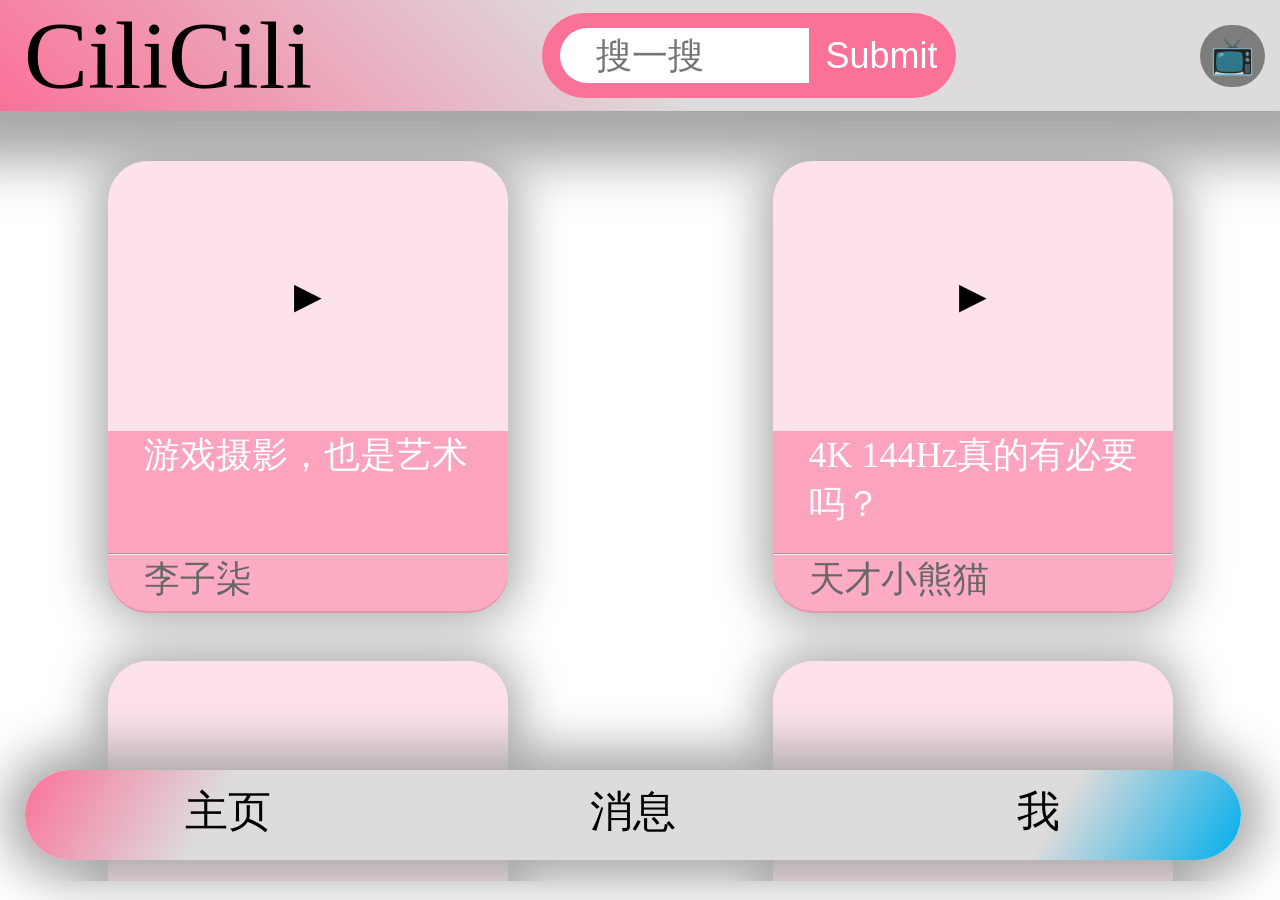
==== html/cilicilivideo.html @ 686ab145 "one updown" ====
<!DOCTYPE html>
<html>
    <head>
        <meta charset="utf-8">
        <meta name="viewport" content="width=device-width, initial-scale=1.0">
        <title>CiliCili</title>
        <style>
            * {
                padding: 0;
                margin: 0;
                font-size: 1.5rem; /* 移动端大字体 */
            }
            h2 {
                text-indent: 1rem;
                font-size: 4rem;
                font-weight: 200;
            }
            input {
                border: none;
                outline: none;
            }
            /* Head */
            header {
                display: flex;
                background: linear-gradient(45deg,#fb7299,#dddbdb,#dddbdb);
                justify-content: space-between;
                box-shadow: 0 0 50px 50px #a7a7a7;
            }
            .h2 {
                max-width: 30%;
            }
            #username {
                display: inline-block;
                width: 70%;
                padding: 0 5px 0 0;
                overflow: hidden;
            }
            .profile {
                display: flex;
                justify-content: space-around;
                flex-wrap: nowrap;
                max-width: 30%;
                color: #7d7d7d;
                margin: auto 15px auto 0;
                font-weight: 500;
            }
            .profile span:nth-of-type(2){
                height: 60%;
                padding: 10px;
                margin-left: 10px;
                border: none;
                border-radius: 100px;
                background-color: #7d7d7d;
                cursor: pointer;
            }
            .search {
                display: flex;
                justify-content: space-around;
                gap: 10px;
                max-width: 30%;
                padding: 15px;
                height: 55px;
                background-color: #fb7299;
                border: none;
                border-radius: 100px;
                margin: auto;
            }
            .search input:nth-of-type(1) {
                width: 65%;
                border: none;
                border-radius: 100px 0 0 100px;
                text-indent: 1em
            }
            .search input:nth-of-type(2) {
                background-color: #00000000;
                color: white;
            }
            /* Body */
            section {
                height: 80vh;
                overflow: scroll;
                padding: 50px 0 0 0;
            }
            .videolist {
                display: flex;
                flex-wrap: wrap;
                justify-content: space-around;
                gap: 50px;
            }
            .video {
                width: 400px;
                height: 450px;
                background-color: white;
                border: none;
                border-radius: 40px;
                box-shadow: 0 0 50px 10px #a7a7a7;
                cursor: pointer;
            }
            .video div:nth-of-type(1) {
                display: flex;
                background-color: #fb729935;
                justify-content: center;
                align-items: center;
                border: none;
                border-radius: 40px 40px 0 0;
                height: 60%;
            }
            .video div:nth-of-type(2) {
                height: 27%;
                background-color: #fb7299a5;
                color: white;
                padding: 0 0 0 1em;
            }
            .video div:nth-of-type(3) {
                height: 13%;
                color: #676767;
                background-color: #fb729995;
                padding: 0 0 0 1em;
                border-radius: 0 0 40px 40px;
            }
            .video:hover {
                box-shadow: 0 0 50px 10px pink;
            }
            /* Foot */
            footer {
                display: flex;
                justify-content: space-around;
                align-items: center;
                width: 95%; /* 留边以实现悬浮效果 */
                margin: 0 25px; /* 居中 */
                background: linear-gradient(120deg,#fb7299,#dddbdb,#dddbdb, #dddbdb, #dddbdb, #dddbdb,#00aeec);
                box-shadow: 0 0 50px 20px #a7a7a7;
                height: 10vh;
                border: none;
                border-radius: 100px;
                position: fixed;
                bottom: 40px;
                z-index: 20;
            }
            footer div {
                width: 190px;
                height: 80px;
                cursor: pointer;
                font-size: 1.2em;
                text-align: center;
                padding: 13px 0 0 0;
            }
            footer div:hover {
                background-color: #a7a7a765;
                border: none;
                border-radius: 100px;
            }
        </style>
    </head>
    <body>
        <header>
            <h2 class="h2">CiliCili</h2>
            <form action="https://search.bilibili.com/all" method="get" class="search"><input name="keyword" type="text" autocomplete="off" placeholder="搜一搜" required/><input type="submit"/></form>
            <div class="profile"><span id="username"></span><span onclick="open_bili()">📺</span></div>
        </header>
        <section>
            <div class="videolist" id="vl"></div>
        </section>
        <footer>
            <div>主页</div>
            <div>消息</div>
            <div onclick="open_bili()">我</div>
        </footer>
        <script>
            let usernames = prompt("用户名")
            if (usernames == "" || typeof usernames == null) {
                usernames = "Cili2009626";
            }
            let title = [
                "最新Steam免费联机游戏推荐！", "沉 浸 式 游 戏",
                "游戏优化，到底有多虚假？", "仅1.47MB但能在Limbo上流畅系统！",
                "免费破笔记本挑战跑Minecraft光影", "我的世界模组推荐",
                "调 戏 D e e p S e e k", "耗时365天，我做了一款APP",
                "只为短暂的2小时，我们拍下了...", "帮我看看极限国度...",
                "Steam夏促必买清单！", "独立游戏神作，你玩过几款？",
                "显卡暴跌，现在入手值吗？", "用核显挑战4K游戏！",
                "老电脑也能玩的优化神作", "低配电脑的福音！",
                "当AI尝试玩我的世界", "用代码还原了《动森》",
                "花3年做了一款没人玩的游戏", "我 在 游 戏 里 拍 电 影",
                "全网最细老头环攻略", "《黑神话》实机演示解析",
                "Switch模拟器完美运行？", "手机玩PC大作，真香！",
                "三款冷门但好玩的联机游戏", "双人成行，但只有一个人",
                "我把《巫师3》做成了像素风", "用Excel也能玩RPG？",
                "当UP主被自己的MOD整崩溃", "粉丝让我用微波炉玩Steam",
                "游戏外设，是不是智商税？", "4K 144Hz真的有必要吗？",
                "用三年时间重制一款游戏", "游戏里的物理引擎有多真实？",
                "我 复 刻 了 整 个 地 球", "把《原神》做进PPT里",
                "云玩家测试，你能得几分？", "史上最难Boss，无伤通关！",
                "游戏配乐，灵魂所在", "一个Bug引发的血案",
                "策划与玩家的爱恨情仇", "我把账号练到满级后卸载了",
                "《给他爱6》预测与猜想", "用脚打游戏，还能赢？",
                "游戏里当裁缝，年入百万？", "沉浸式拆解游戏手柄",
                "一个箱庭关卡的设计美学", "游戏里的中国风有多惊艳？",
                "为什么我们喜欢种田游戏？", "街机厅的回忆，泪目了",
                "我 在 游 戏 里 上 数 学 课", "用游戏引擎做动画短片",
                "显卡烤机，真的会炸吗？", "极限超频，只为跑个分",
                "捡垃圾装电脑，大战3A大作", "图吧大佬的装机日常",
                "笔记本外接显卡，性能翻倍", "固态硬盘对游戏提升多大？",
                "CPU与GPU的世纪大战", "散热器，风冷还是水冷？",
                "机箱理线艺术，强迫症狂喜", "显示器的色彩玄学",
                "把网吧搬回家需要几步？", "用旧手机做电脑副屏",
                "无线外设，延迟真的重要吗？", "电竞椅与人体工学椅的抉择",
                "百元耳机与千元耳机的差距", "游戏手柄的前世今生",
                "键盘轴体，你真的懂吗？", "鼠标微动，换一换更顺手",
                "我 把 房 间 改 成 了 赛 博 朋 克", "桌面搭配，提升游戏氛围",
                "深夜写代码，只为优化1帧", "游戏崩溃，心态也崩了",
                "反作弊系统，道高一尺魔高一丈", "破解版与正版侠的战争",
                "游戏存档，承载了多少回忆", "一周目与多周目的区别",
                "你曾在游戏里当过反派吗？", "游戏里的道德抉择，太难了",
                "我 把 NPC 训 练 成 了 大 佬", "当开放世界失去了边界",
                "游戏的结尾，让你哭了吗？", "老游戏重制，是情怀还是圈钱？",
                "游戏中的隐藏彩蛋，你找到几个？", "速通玩家的极限操作",
                "游戏里的天气预报居然是真的", "利用bug速通，算作弊吗？",
                "我 的 世 界 红 石 计 算 机", "在MC里搭建了金字塔",
                "用命令方块实现小游戏", "模组太多，游戏都加载不出来了",
                "光影与材质包的终极搭配", "原版生存，枯燥但有趣",
                "空岛生存，挑战极限", "模组生存，科技与魔法并存",
                "我在MC里搞城市规划", "建筑大神，还原紫禁城",
                "红石音乐，居然能播放周杰伦", "跑酷地图，玩到心态爆炸",
                "与DeepSeek辩论游戏艺术", "让AI帮我写游戏脚本",
                "AI绘画，生成我的游戏角色", "用AI配音，省了巨额成本",
                "调教AI玩格斗游戏", "AI vs AI，谁才是最强？",
                "当我问AI如何攻略女神", "AI写的小说，我拍成了微电影",
                "用AI还原历史人物", "AI预测2026年游戏趋势",
                "耗时100天，做了一款桌游", "从零开始学做独立游戏",
                "游戏上线第一天，我被骂惨了", "迭代更新两年，口碑逆袭",
                "APP日活破百万，我做了什么？", "产品经理的996游戏日常",
                "我 的 代 码 跑 出 了 彩 虹 色", "修复了一个存在10年的Bug",
                "把APP做到全球排行榜第一", "为了情怀，我买了整个IP",
                "放弃高薪，回家做游戏", "游戏开发者的一天，很真实",
                "拍下游戏里的绝美瞬间", "游戏摄影，也是艺术",
                "为游戏写了一首主题曲", "我cos了游戏里的女主角",
                "用乐高拼出了游戏场景", "手绘游戏地图，细节拉满",
                "把游戏玩成了穿搭模拟器", "极限国度里的极限操作"
            ];
            let name = [
                "凹凸Remov", "小样游戏",
                "一只Lv6", "改名居然要花6个币",
                "影视飓风", "极客湾Geek",
                "Rjv", "美琴酱",
                "御坂美笛", "bili2331145",
                "Leya蕾雅", "芒果冰OL",
                "普普通通Tony", "硬件茶谈",
                "极客实验室", "图吧小白",
                "AI魔盒", "独立游戏菌",
                "老戴在此", "随义のfreely",
                "quin33", "王老菊",
                "怕上火暴王老菊", "神奇陆夫人",
                "谜之声", "黑桐谷歌",
                "纯黑", "小宇游戏",
                "峰哥游戏", "小宁子",
                "女流", "鸟哥",
                "阿飞", "老E",
                "梗百科", "游戏动力",
                "游民星空", "3DMGAME",
                "游侠网", "杉果游戏",
                "蒸汽人", "手柄哥",
                "显卡吧小吧", "装机猿",
                "二斤自制", "天才小熊猫",
                "混乱博物馆", "回形针",
                "科普中国", "无穷小亮",
                "李子柒", "滇西小哥",
                "绵羊料理", "美食作家王刚",
                "手工耿", "耿哥",
                "烤漆", "木工小贾",
                "泥塑大师", "微缩世界",
                "模型大佬", "乐高MOCer",
                "像素画家", "动态设计师",
                "音效制作人", "配乐师",
                "脚本家", "剧情顾问",
                "策划阿杰", "数值策划",
                "美术小C", "原画师",
                "建模师老张", "动画师小李",
                "测试员阿强", "运维老猫",
                "运营小美", "市场总监",
                "客服小可", "产品经理",
                "投资人陈", "合伙人老吴",
                "资深玩家", "怀旧党",
                "速通达人", "白金奖杯",
                "收藏家", "周边狂魔",
                "赛事解说", "电竞教练",
                "战队经理", "职业选手",
                "主播小甜", "弹幕大神",
                "路人甲", "热心网友",
                "神秘代码", "无名氏",
                "今天也在摸鱼", "鸽子王",
                "月末赶稿", "咕咕咕",
                "追番少年", "二次元宅",
                "科技迷", "数码控",
                "手工达人", "生活家",
                "旅行者", "美食猎人",
                "音乐人", "绘画君",
                "摄影狮", "剪辑狗",
                "后期秃头", "策划头秃",
                "码农小陈", "前端老刘",
                "后端大壮", "全栈超人"
            ];
            let bvid = [
                "BV1TEgk64EBT", "BV1cYM86rEEY", "BV1e3KM6bEgK", "BV19rNX6XEpr",
                "BV1AwKU6ZE6L", "BV1b64y1L7AR", "BV1T5v3edEi3", "BV1QiTS6jEGJ",
                "BV1Tx4y1C7gH", "BV1mK4y1R7pL", "BV1nN4y1F8qW", "BV1pZ4y1J6rT",
                "BV1qR4y1D9sY", "BV1rS4y1E2uZ", "BV1sT4y1V3vA", "BV1tU4y1W4wB",
                "BV1uV4y1X5xC", "BV1vW4y1Y6yD", "BV1wX4y1Z7zE", "BV1xY4y1a8fF",
                "BV1yZ4y1b9gG", "BV1zA4y1c0hH", "BV1aB4y1d1iI", "BV1bC4y1e2jJ",
                "BV1cD4y1f3kK", "BV1dE4y1g4lL", "BV1eF4y1h5mM", "BV1fG4y1i6nN",
                "BV1gH4y1j7oO", "BV1hI4y1k8pP", "BV1iJ4y1l9qQ", "BV1jK4y1m0rR",
                "BV1kL4y1n1sS", "BV1lM4y1o2tT", "BV1mN4y1p3uU", "BV1nO4y1q4vV",
                "BV1oP4y1r5wW", "BV1pQ4y1s6xX", "BV1qR4y1t7yY", "BV1rS4y1u8zZ",
                "BV1sT4y1v9aA", "BV1tU4y1w0bB", "BV1uV4y1x1cC", "BV1vW4y1y2dD",
                "BV1wX4y1z3eE", "BV1xY4y1a4fF", "BV1yZ4y1b5gG", "BV1zA4y1c6hH",
                "BV1aB4y1d7iI", "BV1bC4y1e8jJ", "BV1cD4y1f9kK", "BV1dE4y1g0lL",
                "BV1eF4y1h1mM", "BV1fG4y1i2nN", "BV1gH4y1j3oO", "BV1hI4y1k4pP",
                "BV1iJ4y1l5qQ", "BV1jK4y1m6rR", "BV1FUkwB2Ejc", "BV19w4m1r7KL"
            ]
            let avl = document.getElementById("vl");
            let aun = document.getElementById("username");
            aun.innerHTML = usernames
            function refresh() {
                let html = "";
                for (var i=0;i<100;i++) {
                    html += "<div class=\"video\" onclick=\"click_video()\">";
                    html += "<div>▶</div>";
                    html += "<div>"+title[Math.floor(Math.random()*title.length)]+"</div>";
                    html += "<hr/>";
                    html += "<div>"+name[Math.floor(Math.random()*name.length)]+"</div>";
                    html += "</div>";
                }
                html += "<div>没有了 ╯︿╰</div>"
                avl.innerHTML = html;
            }
            refresh()
            function click_video() {
                window.open("https://player.bilibili.com/player.html?bvid="+bvid[Math.floor(Math.random()*bvid.length)])
            }
            function open_bili() {
                window.open("https://space.bilibili.com/") // 跳转至个人主页
            }
        </script>
    </body>
</html>
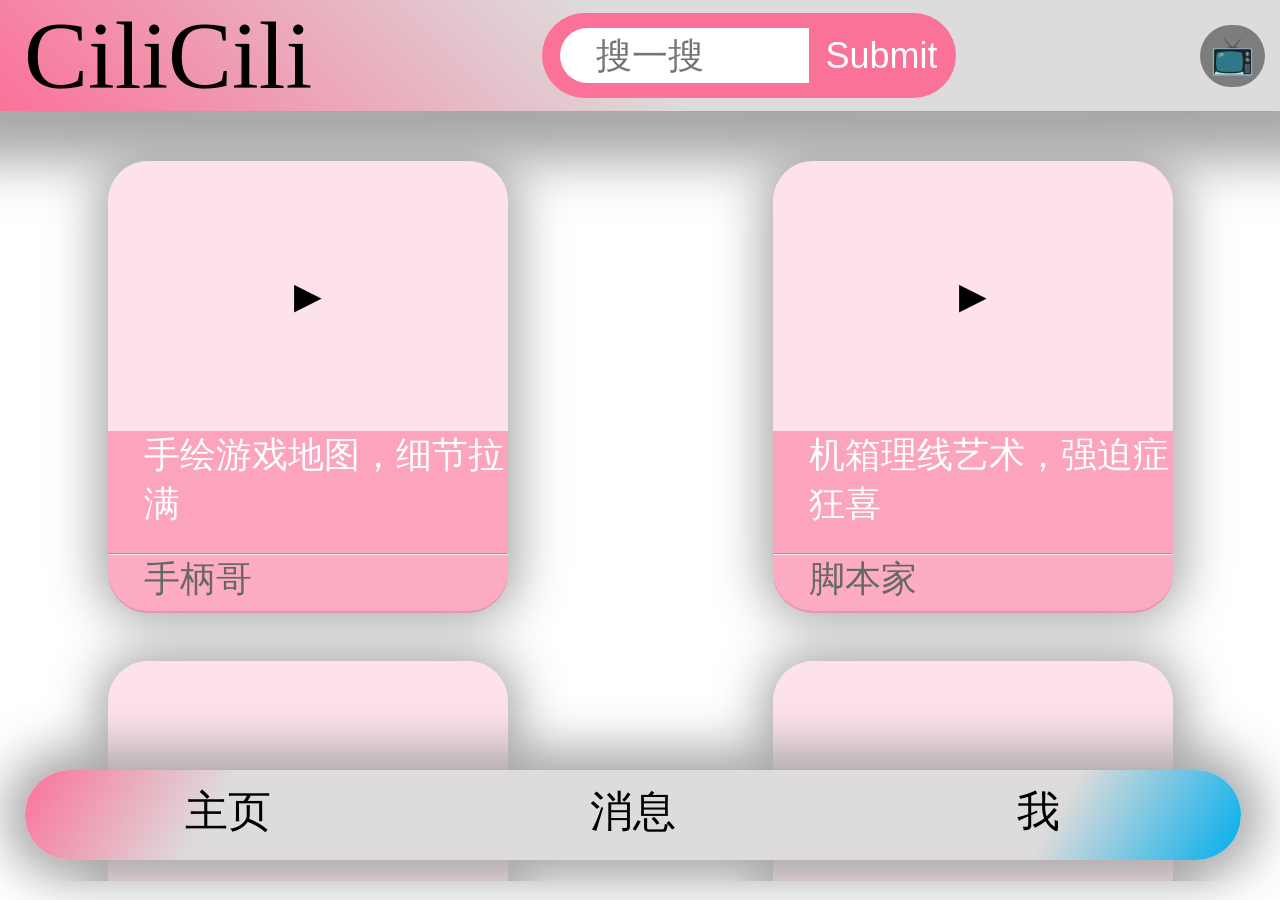
==== commit a6fd3436: "26/8/31 no4" ====
--- a/html/cilicilivideo.html
+++ b/html/cilicilivideo.html
@@ -4,153 +4,7 @@
         <meta charset="utf-8">
         <meta name="viewport" content="width=device-width, initial-scale=1.0">
         <title>CiliCili</title>
-        <style>
-            * {
-                padding: 0;
-                margin: 0;
-                font-size: 1.5rem; /* 移动端大字体 */
-            }
-            h2 {
-                text-indent: 1rem;
-                font-size: 4rem;
-                font-weight: 200;
-            }
-            input {
-                border: none;
-                outline: none;
-            }
-            /* Head */
-            header {
-                display: flex;
-                background: linear-gradient(45deg,#fb7299,#dddbdb,#dddbdb);
-                justify-content: space-between;
-                box-shadow: 0 0 50px 50px #a7a7a7;
-            }
-            .h2 {
-                max-width: 30%;
-            }
-            #username {
-                display: inline-block;
-                width: 70%;
-                padding: 0 5px 0 0;
-                overflow: hidden;
-            }
-            .profile {
-                display: flex;
-                justify-content: space-around;
-                flex-wrap: nowrap;
-                max-width: 30%;
-                color: #7d7d7d;
-                margin: auto 15px auto 0;
-                font-weight: 500;
-            }
-            .profile span:nth-of-type(2){
-                height: 60%;
-                padding: 10px;
-                margin-left: 10px;
-                border: none;
-                border-radius: 100px;
-                background-color: #7d7d7d;
-                cursor: pointer;
-            }
-            .search {
-                display: flex;
-                justify-content: space-around;
-                gap: 10px;
-                max-width: 30%;
-                padding: 15px;
-                height: 55px;
-                background-color: #fb7299;
-                border: none;
-                border-radius: 100px;
-                margin: auto;
-            }
-            .search input:nth-of-type(1) {
-                width: 65%;
-                border: none;
-                border-radius: 100px 0 0 100px;
-                text-indent: 1em
-            }
-            .search input:nth-of-type(2) {
-                background-color: #00000000;
-                color: white;
-            }
-            /* Body */
-            section {
-                height: 80vh;
-                overflow: scroll;
-                padding: 50px 0 0 0;
-            }
-            .videolist {
-                display: flex;
-                flex-wrap: wrap;
-                justify-content: space-around;
-                gap: 50px;
-            }
-            .video {
-                width: 400px;
-                height: 450px;
-                background-color: white;
-                border: none;
-                border-radius: 40px;
-                box-shadow: 0 0 50px 10px #a7a7a7;
-                cursor: pointer;
-            }
-            .video div:nth-of-type(1) {
-                display: flex;
-                background-color: #fb729935;
-                justify-content: center;
-                align-items: center;
-                border: none;
-                border-radius: 40px 40px 0 0;
-                height: 60%;
-            }
-            .video div:nth-of-type(2) {
-                height: 27%;
-                background-color: #fb7299a5;
-                color: white;
-                padding: 0 0 0 1em;
-            }
-            .video div:nth-of-type(3) {
-                height: 13%;
-                color: #676767;
-                background-color: #fb729995;
-                padding: 0 0 0 1em;
-                border-radius: 0 0 40px 40px;
-            }
-            .video:hover {
-                box-shadow: 0 0 50px 10px pink;
-            }
-            /* Foot */
-            footer {
-                display: flex;
-                justify-content: space-around;
-                align-items: center;
-                width: 95%; /* 留边以实现悬浮效果 */
-                margin: 0 25px; /* 居中 */
-                background: linear-gradient(120deg,#fb7299,#dddbdb,#dddbdb, #dddbdb, #dddbdb, #dddbdb,#00aeec);
-                box-shadow: 0 0 50px 20px #a7a7a7;
-                height: 10vh;
-                border: none;
-                border-radius: 100px;
-                position: fixed;
-                bottom: 40px;
-                z-index: 20;
-            }
-            footer div {
-                width: 190px;
-                height: 80px;
-                cursor: pointer;
-                font-size: 1.2em;
-                text-align: center;
-                padding: 13px 0 0 0;
-            }
-            footer div:hover {
-                background-color: #a7a7a765;
-                border: none;
-                border-radius: 100px;
-            }
-        </style>
+        <link rel="stylesheet" href="../css/cilicili.css" type="text/css"/>
     </head>
     <body>
         <header>
@@ -166,180 +20,6 @@
             <div>消息</div>
             <div onclick="open_bili()">我</div>
         </footer>
-        <script>
-            let usernames = prompt("用户名")
-            if (usernames == "" || typeof usernames == null) {
-                usernames = "Cili2009626";
-            }
-            let title = [
-                "最新Steam免费联机游戏推荐！", "沉 浸 式 游 戏",
-                "游戏优化，到底有多虚假？", "仅1.47MB但能在Limbo上流畅系统！",
-                "免费破笔记本挑战跑Minecraft光影", "我的世界模组推荐",
-                "调 戏 D e e p S e e k", "耗时365天，我做了一款APP",
-                "只为短暂的2小时，我们拍下了...", "帮我看看极限国度...",
-                "Steam夏促必买清单！", "独立游戏神作，你玩过几款？",
-                "显卡暴跌，现在入手值吗？", "用核显挑战4K游戏！",
-                "老电脑也能玩的优化神作", "低配电脑的福音！",
-                "当AI尝试玩我的世界", "用代码还原了《动森》",
-                "花3年做了一款没人玩的游戏", "我 在 游 戏 里 拍 电 影",
-                "全网最细老头环攻略", "《黑神话》实机演示解析",
-                "Switch模拟器完美运行？", "手机玩PC大作，真香！",
-                "三款冷门但好玩的联机游戏", "双人成行，但只有一个人",
-                "我把《巫师3》做成了像素风", "用Excel也能玩RPG？",
-                "当UP主被自己的MOD整崩溃", "粉丝让我用微波炉玩Steam",
-                "游戏外设，是不是智商税？", "4K 144Hz真的有必要吗？",
-                "用三年时间重制一款游戏", "游戏里的物理引擎有多真实？",
-                "我 复 刻 了 整 个 地 球", "把《原神》做进PPT里",
-                "云玩家测试，你能得几分？", "史上最难Boss，无伤通关！",
-                "游戏配乐，灵魂所在", "一个Bug引发的血案",
-                "策划与玩家的爱恨情仇", "我把账号练到满级后卸载了",
-                "《给他爱6》预测与猜想", "用脚打游戏，还能赢？",
-                "游戏里当裁缝，年入百万？", "沉浸式拆解游戏手柄",
-                "一个箱庭关卡的设计美学", "游戏里的中国风有多惊艳？",
-                "为什么我们喜欢种田游戏？", "街机厅的回忆，泪目了",
-                "我 在 游 戏 里 上 数 学 课", "用游戏引擎做动画短片",
-                "显卡烤机，真的会炸吗？", "极限超频，只为跑个分",
-                "捡垃圾装电脑，大战3A大作", "图吧大佬的装机日常",
-                "笔记本外接显卡，性能翻倍", "固态硬盘对游戏提升多大？",
-                "CPU与GPU的世纪大战", "散热器，风冷还是水冷？",
-                "机箱理线艺术，强迫症狂喜", "显示器的色彩玄学",
-                "把网吧搬回家需要几步？", "用旧手机做电脑副屏",
-                "无线外设，延迟真的重要吗？", "电竞椅与人体工学椅的抉择",
-                "百元耳机与千元耳机的差距", "游戏手柄的前世今生",
-                "键盘轴体，你真的懂吗？", "鼠标微动，换一换更顺手",
-                "我 把 房 间 改 成 了 赛 博 朋 克", "桌面搭配，提升游戏氛围",
-                "深夜写代码，只为优化1帧", "游戏崩溃，心态也崩了",
-                "反作弊系统，道高一尺魔高一丈", "破解版与正版侠的战争",
-                "游戏存档，承载了多少回忆", "一周目与多周目的区别",
-                "你曾在游戏里当过反派吗？", "游戏里的道德抉择，太难了",
-                "我 把 NPC 训 练 成 了 大 佬", "当开放世界失去了边界",
-                "游戏的结尾，让你哭了吗？", "老游戏重制，是情怀还是圈钱？",
-                "游戏中的隐藏彩蛋，你找到几个？", "速通玩家的极限操作",
-                "游戏里的天气预报居然是真的", "利用bug速通，算作弊吗？",
-                "我 的 世 界 红 石 计 算 机", "在MC里搭建了金字塔",
-                "用命令方块实现小游戏", "模组太多，游戏都加载不出来了",
-                "光影与材质包的终极搭配", "原版生存，枯燥但有趣",
-                "空岛生存，挑战极限", "模组生存，科技与魔法并存",
-                "我在MC里搞城市规划", "建筑大神，还原紫禁城",
-                "红石音乐，居然能播放周杰伦", "跑酷地图，玩到心态爆炸",
-                "与DeepSeek辩论游戏艺术", "让AI帮我写游戏脚本",
-                "AI绘画，生成我的游戏角色", "用AI配音，省了巨额成本",
-                "调教AI玩格斗游戏", "AI vs AI，谁才是最强？",
-                "当我问AI如何攻略女神", "AI写的小说，我拍成了微电影",
-                "用AI还原历史人物", "AI预测2026年游戏趋势",
-                "耗时100天，做了一款桌游", "从零开始学做独立游戏",
-                "游戏上线第一天，我被骂惨了", "迭代更新两年，口碑逆袭",
-                "APP日活破百万，我做了什么？", "产品经理的996游戏日常",
-                "我 的 代 码 跑 出 了 彩 虹 色", "修复了一个存在10年的Bug",
-                "把APP做到全球排行榜第一", "为了情怀，我买了整个IP",
-                "放弃高薪，回家做游戏", "游戏开发者的一天，很真实",
-                "拍下游戏里的绝美瞬间", "游戏摄影，也是艺术",
-                "为游戏写了一首主题曲", "我cos了游戏里的女主角",
-                "用乐高拼出了游戏场景", "手绘游戏地图，细节拉满",
-                "把游戏玩成了穿搭模拟器", "极限国度里的极限操作"
-            ];
-            let name = [
-                "凹凸Remov", "小样游戏",
-                "一只Lv6", "改名居然要花6个币",
-                "影视飓风", "极客湾Geek",
-                "Rjv", "美琴酱",
-                "御坂美笛", "bili2331145",
-                "Leya蕾雅", "芒果冰OL",
-                "普普通通Tony", "硬件茶谈",
-                "极客实验室", "图吧小白",
-                "AI魔盒", "独立游戏菌",
-                "老戴在此", "随义のfreely",
-                "quin33", "王老菊",
-                "怕上火暴王老菊", "神奇陆夫人",
-                "谜之声", "黑桐谷歌",
-                "纯黑", "小宇游戏",
-                "峰哥游戏", "小宁子",
-                "女流", "鸟哥",
-                "阿飞", "老E",
-                "梗百科", "游戏动力",
-                "游民星空", "3DMGAME",
-                "游侠网", "杉果游戏",
-                "蒸汽人", "手柄哥",
-                "显卡吧小吧", "装机猿",
-                "二斤自制", "天才小熊猫",
-                "混乱博物馆", "回形针",
-                "科普中国", "无穷小亮",
-                "李子柒", "滇西小哥",
-                "绵羊料理", "美食作家王刚",
-                "手工耿", "耿哥",
-                "烤漆", "木工小贾",
-                "泥塑大师", "微缩世界",
-                "模型大佬", "乐高MOCer",
-                "像素画家", "动态设计师",
-                "音效制作人", "配乐师",
-                "脚本家", "剧情顾问",
-                "策划阿杰", "数值策划",
-                "美术小C", "原画师",
-                "建模师老张", "动画师小李",
-                "测试员阿强", "运维老猫",
-                "运营小美", "市场总监",
-                "客服小可", "产品经理",
-                "投资人陈", "合伙人老吴",
-                "资深玩家", "怀旧党",
-                "速通达人", "白金奖杯",
-                "收藏家", "周边狂魔",
-                "赛事解说", "电竞教练",
-                "战队经理", "职业选手",
-                "主播小甜", "弹幕大神",
-                "路人甲", "热心网友",
-                "神秘代码", "无名氏",
-                "今天也在摸鱼", "鸽子王",
-                "月末赶稿", "咕咕咕",
-                "追番少年", "二次元宅",
-                "科技迷", "数码控",
-                "手工达人", "生活家",
-                "旅行者", "美食猎人",
-                "音乐人", "绘画君",
-                "摄影狮", "剪辑狗",
-                "后期秃头", "策划头秃",
-                "码农小陈", "前端老刘",
-                "后端大壮", "全栈超人"
-            ];
-            let bvid = [
-                "BV1TEgk64EBT", "BV1cYM86rEEY", "BV1e3KM6bEgK", "BV19rNX6XEpr",
-                "BV1AwKU6ZE6L", "BV1b64y1L7AR", "BV1T5v3edEi3", "BV1QiTS6jEGJ",
-                "BV1Tx4y1C7gH", "BV1mK4y1R7pL", "BV1nN4y1F8qW", "BV1pZ4y1J6rT",
-                "BV1qR4y1D9sY", "BV1rS4y1E2uZ", "BV1sT4y1V3vA", "BV1tU4y1W4wB",
-                "BV1uV4y1X5xC", "BV1vW4y1Y6yD", "BV1wX4y1Z7zE", "BV1xY4y1a8fF",
-                "BV1yZ4y1b9gG", "BV1zA4y1c0hH", "BV1aB4y1d1iI", "BV1bC4y1e2jJ",
-                "BV1cD4y1f3kK", "BV1dE4y1g4lL", "BV1eF4y1h5mM", "BV1fG4y1i6nN",
-                "BV1gH4y1j7oO", "BV1hI4y1k8pP", "BV1iJ4y1l9qQ", "BV1jK4y1m0rR",
-                "BV1kL4y1n1sS", "BV1lM4y1o2tT", "BV1mN4y1p3uU", "BV1nO4y1q4vV",
-                "BV1oP4y1r5wW", "BV1pQ4y1s6xX", "BV1qR4y1t7yY", "BV1rS4y1u8zZ",
-                "BV1sT4y1v9aA", "BV1tU4y1w0bB", "BV1uV4y1x1cC", "BV1vW4y1y2dD",
-                "BV1wX4y1z3eE", "BV1xY4y1a4fF", "BV1yZ4y1b5gG", "BV1zA4y1c6hH",
-                "BV1aB4y1d7iI", "BV1bC4y1e8jJ", "BV1cD4y1f9kK", "BV1dE4y1g0lL",
-                "BV1eF4y1h1mM", "BV1fG4y1i2nN", "BV1gH4y1j3oO", "BV1hI4y1k4pP",
-                "BV1iJ4y1l5qQ", "BV1jK4y1m6rR", "BV1FUkwB2Ejc", "BV19w4m1r7KL"
-            ]
-            let avl = document.getElementById("vl");
-            let aun = document.getElementById("username");
-            aun.innerHTML = usernames
-            function refresh() {
-                let html = "";
-                for (var i=0;i<100;i++) {
-                    html += "<div class=\"video\" onclick=\"click_video()\">";
-                    html += "<div>▶</div>";
-                    html += "<div>"+title[Math.floor(Math.random()*title.length)]+"</div>";
-                    html += "<hr/>";
-                    html += "<div>"+name[Math.floor(Math.random()*name.length)]+"</div>";
-                    html += "</div>";
-                }
-                html += "<div>没有了 ╯︿╰</div>"
-                avl.innerHTML = html;
-            }
-            refresh()
-            function click_video() {
-                window.open("https://player.bilibili.com/player.html?bvid="+bvid[Math.floor(Math.random()*bvid.length)])
-            }
-            function open_bili() {
-                window.open("https://space.bilibili.com/") // 跳转至个人主页
-            }
-        </script>
+        <script src="../js/cilicili.js"></script>
     </body>
 </html>
--- a/css/cilicili.css
+++ b/css/cilicili.css
@@ -0,0 +1,145 @@
+* {
+    padding: 0;
+    margin: 0;
+    font-size: 1.5rem; /* 移动端大字体 */
+}
+h2 {
+    text-indent: 1rem;
+    font-size: 4rem;
+    font-weight: 200;
+}
+input {
+    border: none;
+    outline: none;
+}
+/* Head */
+header {
+    display: flex;
+    background: linear-gradient(45deg,#fb7299,#dddbdb,#dddbdb);
+    justify-content: space-between;
+    box-shadow: 0 0 50px 50px #a7a7a7;
+}
+.h2 {
+    max-width: 30%;
+}
+#username {
+    display: inline-block;
+    width: 70%;
+    padding: 0 5px 0 0;
+    overflow: hidden;
+}
+.profile {
+    display: flex;
+    justify-content: space-around;
+    flex-wrap: nowrap;
+    max-width: 30%;
+    color: #7d7d7d;
+    margin: auto 15px auto 0;
+    font-weight: 500;
+}
+.profile span:nth-of-type(2){
+    height: 60%;
+    padding: 10px;
+    margin-left: 10px;
+    border: none;
+    border-radius: 100px;
+    background-color: #7d7d7d;
+    cursor: pointer;
+}
+.search {
+    display: flex;
+    justify-content: space-around;
+    gap: 10px;
+    max-width: 30%;
+    padding: 15px;
+    height: 55px;
+    background-color: #fb7299;
+    border: none;
+    border-radius: 100px;
+    margin: auto;
+}
+.search input:nth-of-type(1) {
+    width: 65%;
+    border: none;
+    border-radius: 100px 0 0 100px;
+    text-indent: 1em
+}
+.search input:nth-of-type(2) {
+    background-color: #00000000;
+    color: white;
+}
+/* Body */
+section {
+    height: 80vh;
+    overflow: scroll;
+    padding: 50px 0 0 0;
+}
+.videolist {
+    display: flex;
+    flex-wrap: wrap;
+    justify-content: space-around;
+    gap: 50px;
+}
+.video {
+    width: 400px;
+    height: 450px;
+    background-color: white;
+    border: none;
+    border-radius: 40px;
+    box-shadow: 0 0 50px 10px #a7a7a7;
+    cursor: pointer;
+}
+.video div:nth-of-type(1) {
+    display: flex;
+    background-color: #fb729935;
+    justify-content: center;
+    align-items: center;
+    border: none;
+    border-radius: 40px 40px 0 0;
+    height: 60%;
+}
+.video div:nth-of-type(2) {
+    height: 27%;
+    background-color: #fb7299a5;
+    color: white;
+    padding: 0 0 0 1em;
+}
+.video div:nth-of-type(3) {
+    height: 13%;
+    color: #676767;
+    background-color: #fb729995;
+    padding: 0 0 0 1em;
+    border-radius: 0 0 40px 40px;
+}
+.video:hover {
+    box-shadow: 0 0 50px 10px pink;
+}
+/* Foot */
+footer {
+    display: flex;
+    justify-content: space-around;
+    align-items: center;
+    width: 95%; /* 留边以实现悬浮效果 */
+    margin: 0 25px; /* 居中 */
+    background: linear-gradient(120deg,#fb7299,#dddbdb,#dddbdb, #dddbdb, #dddbdb, #dddbdb,#00aeec);
+    box-shadow: 0 0 50px 20px #a7a7a7;
+    height: 10vh;
+    border: none;
+    border-radius: 100px;
+    position: fixed;
+    bottom: 40px;
+    z-index: 20;
+}
+footer div {
+    width: 190px;
+    height: 80px;
+    cursor: pointer;
+    font-size: 1.2em;
+    text-align: center;
+    padding: 13px 0 0 0;
+}
+footer div:hover {
+    background-color: #a7a7a765;
+    border: none;
+    border-radius: 100px;
+}
